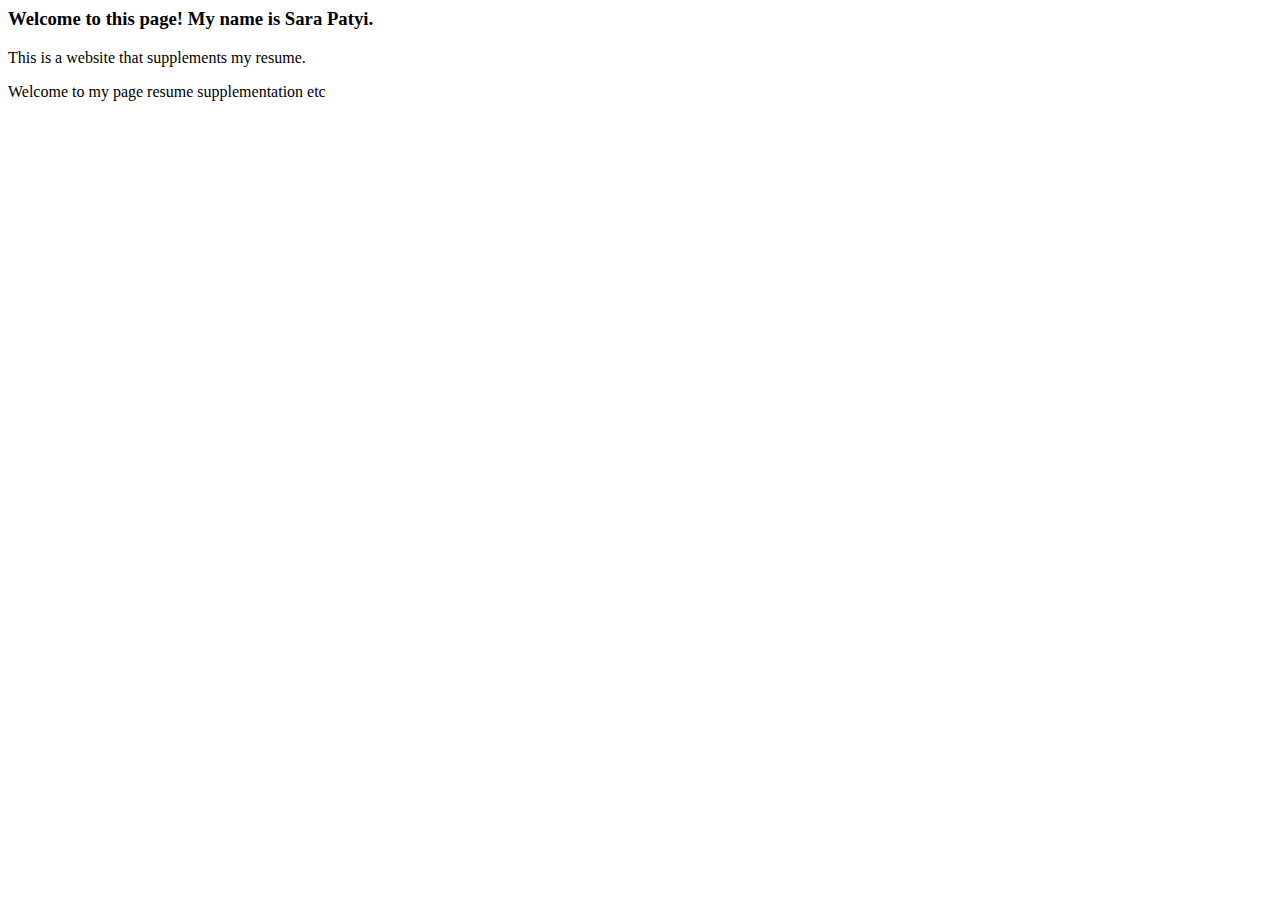
==== index.html @ 9a2e38a2 "testing" ====
<html>
  <head>
    <link rel="stylesheet" href="style.css" />
  </head>
  <body>
    <h3>Welcome to this page! My name is Sara Patyi.</h3>
    <p>This is a website that supplements my resume.</p>
  </body>
</html>

Welcome to my page resume supplementation etc
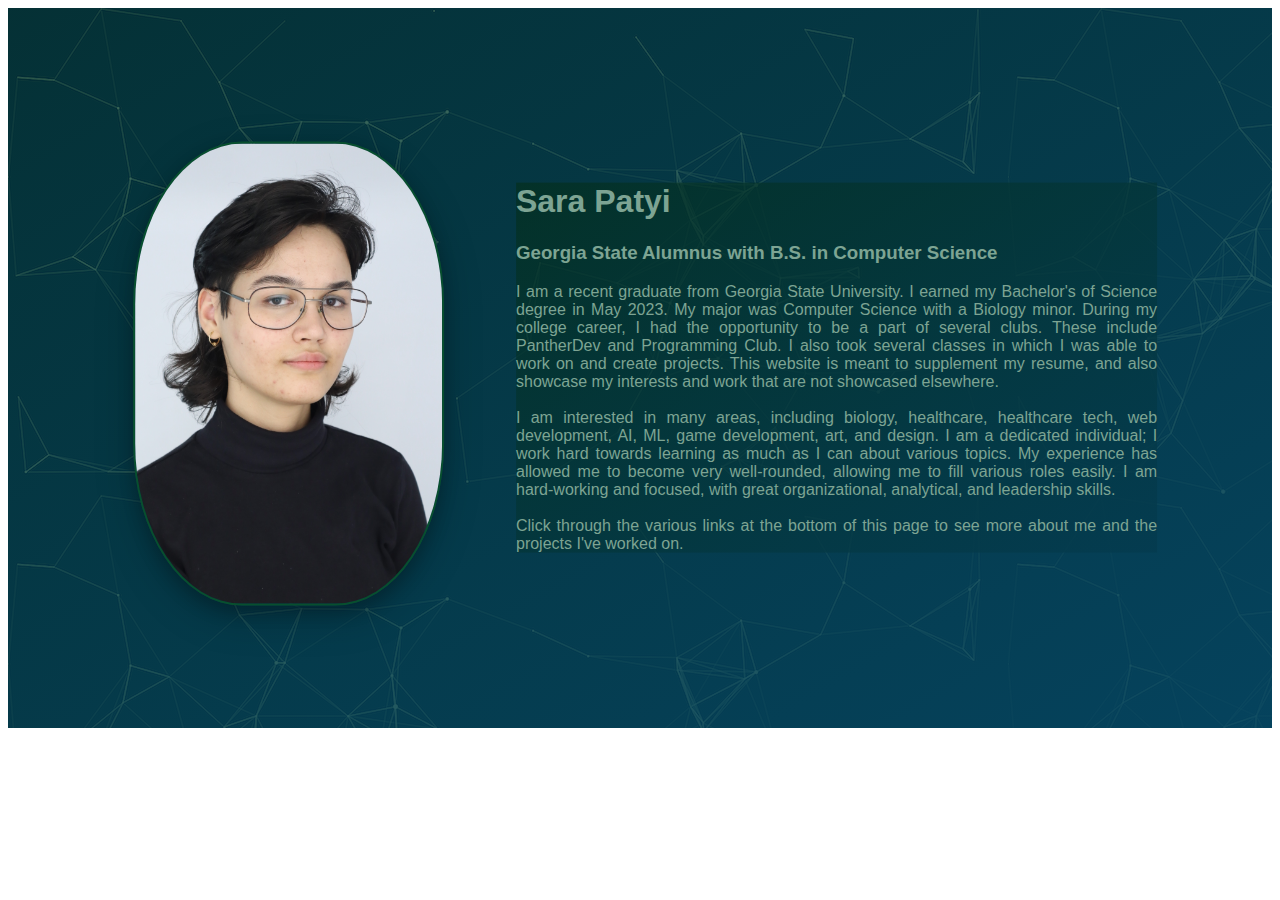
==== commit 399ecf00: "got rid of flask because i finally realized it won't work bc flask is dynamic & github pages only di" ====
--- a/index.html
+++ b/index.html
@@ -1,11 +1,46 @@
 <html>
   <head>
+    <title>Sara Patyi</title>
     <link rel="stylesheet" href="style.css" />
   </head>
   <body>
-    <h3>Welcome to this page! My name is Sara Patyi.</h3>
-    <p>This is a website that supplements my resume.</p>
+    <!--Top placed menu bar to navigate to various parts of the website.-->
+    <div id="menu-bar"></div>
+    <!--Section for the top part of the website which is a quick about me.-->
+    <div id="about-me">
+      <div class="pic">
+        <img src="mar6-23_04.jpg" />
+        <div class="self-intro">
+          <div class="rectangle">
+            <h1>Sara Patyi</h1>
+            <h3>Georgia State Alumnus with B.S. in Computer Science</h3>
+            <p>
+              I am a recent graduate from Georgia State University. I earned my
+              Bachelor's of Science degree in May 2023. My major was Computer
+              Science with a Biology minor. During my college career, I had the
+              opportunity to be a part of several clubs. These include
+              PantherDev and Programming Club. I also took several classes in
+              which I was able to work on and create projects. This website is
+              meant to supplement my resume, and also showcase my interests and
+              work that are not showcased elsewhere.
+              <br />
+              <br />
+              I am interested in many areas, including biology, healthcare,
+              healthcare tech, web development, AI, ML, game development, art,
+              and design. I am a dedicated individual; I work hard towards
+              learning as much as I can about various topics. My experience has
+              allowed me to become very well-rounded, allowing me to fill
+              various roles easily. I am hard-working and focused, with great
+              organizational, analytical, and leadership skills.
+              <br />
+              <br />
+              Click through the various links at the bottom of this page to see
+              more about me and the projects I've worked on.
+            </p>
+          </div>
+        </div>
+      </div>
+    </div>
+    <!--Bottom placed contact info area with linkedin, email link/contact form (?), github, itch page-->
   </body>
 </html>
-
-Welcome to my page resume supplementation etc
--- a/style.css
+++ b/style.css
@@ -0,0 +1,41 @@
+#about-me {
+    background-image: linear-gradient(to bottom right, rgba(4, 58, 33, 0.75), rgba(5, 69, 92, 0.95)), url('cool-background.png');
+    height: 80vh;
+    width: 100%;
+}
+
+.pic {
+    top: 41.5%;
+    left: 20%;
+    display: inline-flex;
+    transform: translate(-12%, -50%);
+    position: absolute;
+}
+
+.pic img {
+    border-radius: 35%;
+    width: 30%;
+    border: 2px solid #084f2e;
+    flex-basis: 30%;
+    box-shadow: 0 8px 16px 0 rgba(0, 0, 0, 0.2), 0 12px 40px 0 rgba(0, 0, 0, 0.19);
+}
+
+.rectangle {
+    background-image: linear-gradient(to bottom right, rgba(3, 46, 26, 0.65), rgba(4, 59, 79, 0.85))
+}
+
+.self-intro
+{
+    padding-left: 7%;
+    padding-top: 2%;
+    text-align: justify;
+    font-family: 'Segoe UI', Tahoma, Geneva, Verdana, sans-serif;
+    color: #7da493;
+    font-weight: bold;
+}
+
+.self-intro p {
+    font-family: Arial, Helvetica, sans-serif;
+    font-size: medium;
+    font-weight: 50;
+}
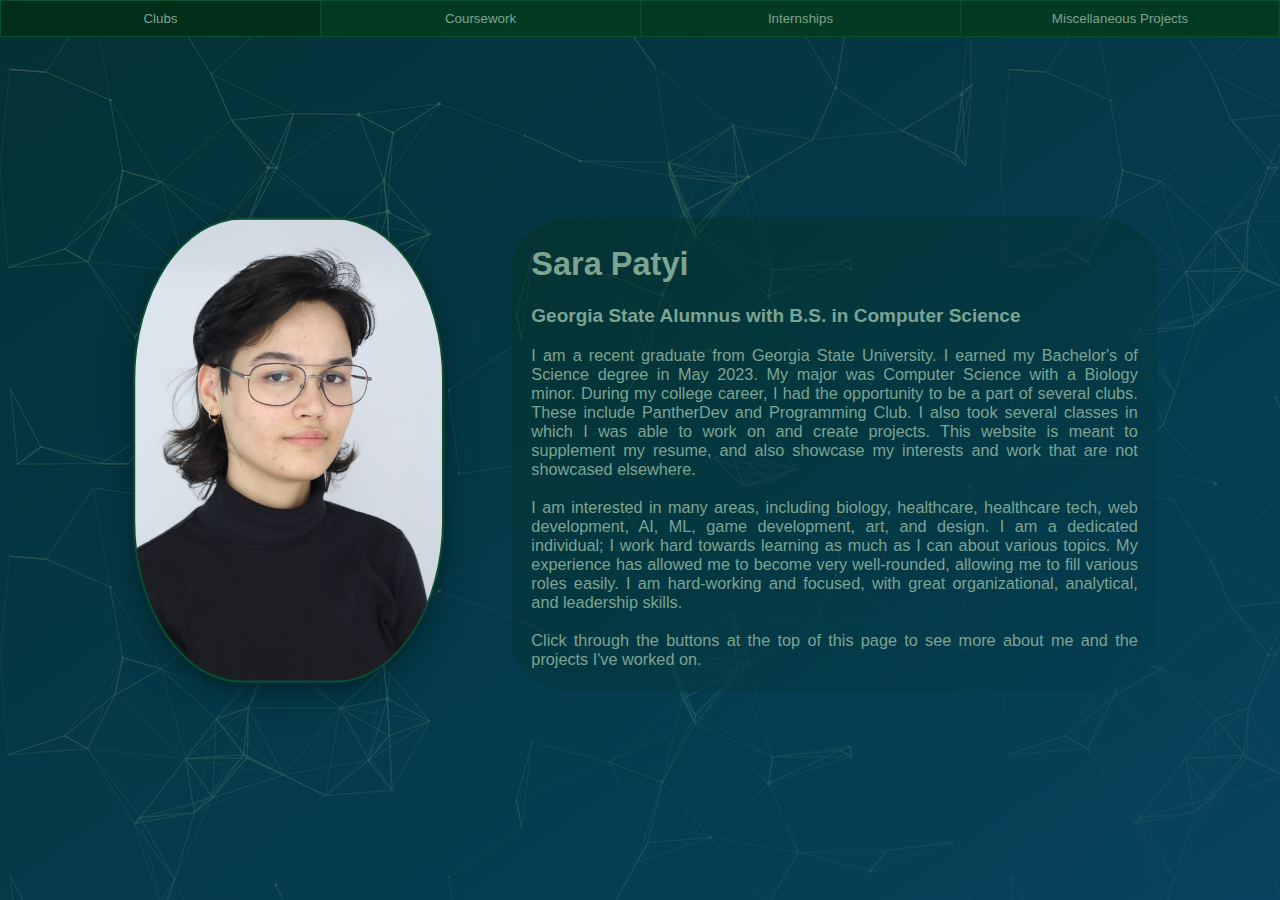
==== commit 37dcc16b: "fixed some smallish formatting issues & added the start of buttons" ====
--- a/index.html
+++ b/index.html
@@ -4,10 +4,16 @@
     <link rel="stylesheet" href="style.css" />
   </head>
   <body>
-    <!--Top placed menu bar to navigate to various parts of the website.-->
-    <div id="menu-bar"></div>
+    
     <!--Section for the top part of the website which is a quick about me.-->
     <div id="about-me">
+      <!--Top placed menu bar to navigate to various parts of the website.-->
+      <div class="menu-bar" >
+        <button >Clubs</button>
+        <button >Coursework</button>
+        <button >Internships</button>
+        <button >Miscellaneous Projects</button>
+      </div>
       <div class="pic">
         <img src="mar6-23_04.jpg" />
         <div class="self-intro">
@@ -34,7 +40,7 @@
               organizational, analytical, and leadership skills.
               <br />
               <br />
-              Click through the various links at the bottom of this page to see
+              Click through the buttons at the top of this page to see
               more about me and the projects I've worked on.
             </p>
           </div>
@@ -42,5 +48,6 @@
       </div>
     </div>
     <!--Bottom placed contact info area with linkedin, email link/contact form (?), github, itch page-->
+    <div class="contact"></div>
   </body>
 </html>
--- a/style.css
+++ b/style.css
@@ -1,11 +1,46 @@
+body {
+    margin: 0px;
+}
+
+.menu-bar {
+    width: 100%;
+}
+
+.menu-bar button {
+    width: 25%;
+    border: 1px solid #084f2e; /* Green border */
+    color: #7da493; /* White text */
+    padding: 10px 24px; /* Some padding */
+    cursor: pointer; /* Pointer/hand icon */
+    float: left; /* Float the buttons side by side */
+    background-color:rgba(4, 58, 33);
+}
+  
+.menu-bar button:not(:last-child) {
+    border-right: none; /* Prevent double borders */
+}
+  
+/* Clear floats (clearfix hack) */
+.menu-bar:after {
+    content: "";
+    clear: both;
+    display: table;
+}
+  
+/* Add a background color on hover */
+.menu-bar button:hover {
+    background-color: rgb(3, 46, 26);
+}
+
 #about-me {
+    position: relative;
     background-image: linear-gradient(to bottom right, rgba(4, 58, 33, 0.75), rgba(5, 69, 92, 0.95)), url('cool-background.png');
-    height: 80vh;
+    height: 100%;
     width: 100%;
 }
 
 .pic {
-    top: 41.5%;
+    top: 50%;
     left: 20%;
     display: inline-flex;
     transform: translate(-12%, -50%);
@@ -21,21 +56,26 @@
 }
 
 .rectangle {
-    background-image: linear-gradient(to bottom right, rgba(3, 46, 26, 0.65), rgba(4, 59, 79, 0.85))
+    border-radius: 10%;
+    position: relative;
+    padding-left: 3%;
+    padding-right: 3%;
+    padding-top: 1%;
+    padding-bottom: 1%;
+    background-image: linear-gradient(to bottom right, rgba(3, 46, 26, 0.45), rgba(4, 59, 79, 0.65))
 }
 
-.self-intro
-{
-    padding-left: 7%;
-    padding-top: 2%;
+.self-intro {
+    padding-left: 37%;
     text-align: justify;
     font-family: 'Segoe UI', Tahoma, Geneva, Verdana, sans-serif;
     color: #7da493;
+    font-size: 1.27vw;
     font-weight: bold;
+    position: absolute;
 }
 
 .self-intro p {
     font-family: Arial, Helvetica, sans-serif;
-    font-size: medium;
     font-weight: 50;
 }
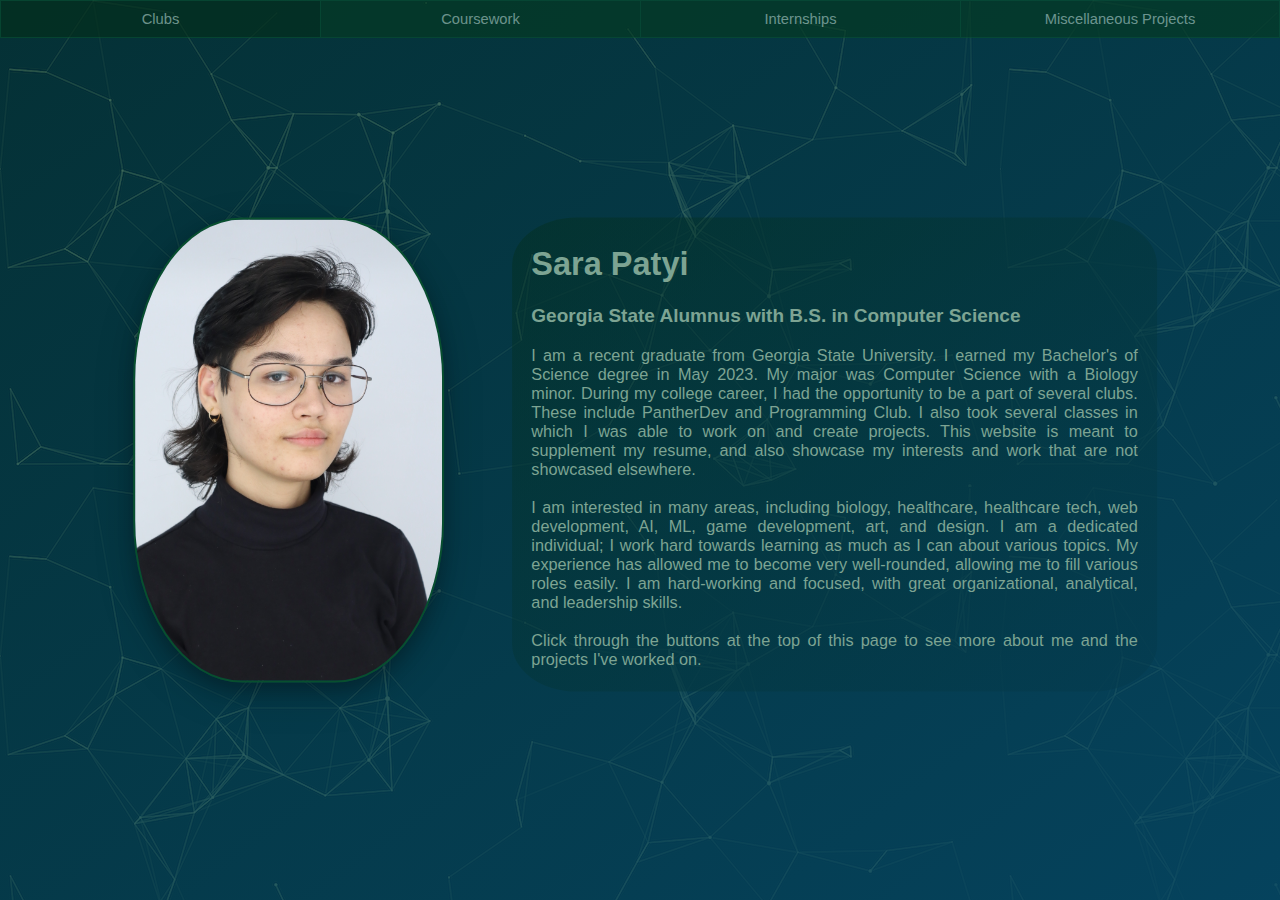
==== commit 4696060d: "small stylistic changes; hopefully viable on mobile" ====
--- a/index.html
+++ b/index.html
@@ -2,6 +2,7 @@
   <head>
     <title>Sara Patyi</title>
     <link rel="stylesheet" href="style.css" />
+    <meta name="viewport" content="width=device-width, initial-scale=1">
   </head>
   <body>
     
--- a/style.css
+++ b/style.css
@@ -9,11 +9,13 @@
 .menu-bar button {
     width: 25%;
     border: 1px solid #084f2e; /* Green border */
-    color: #7da493; /* White text */
+    color: #a3c5b7; /* White text */
+    font-size: 1.15vw;
     padding: 10px 24px; /* Some padding */
     cursor: pointer; /* Pointer/hand icon */
     float: left; /* Float the buttons side by side */
     background-color:rgba(4, 58, 33);
+    opacity: 65%;
 }
   
 .menu-bar button:not(:last-child) {
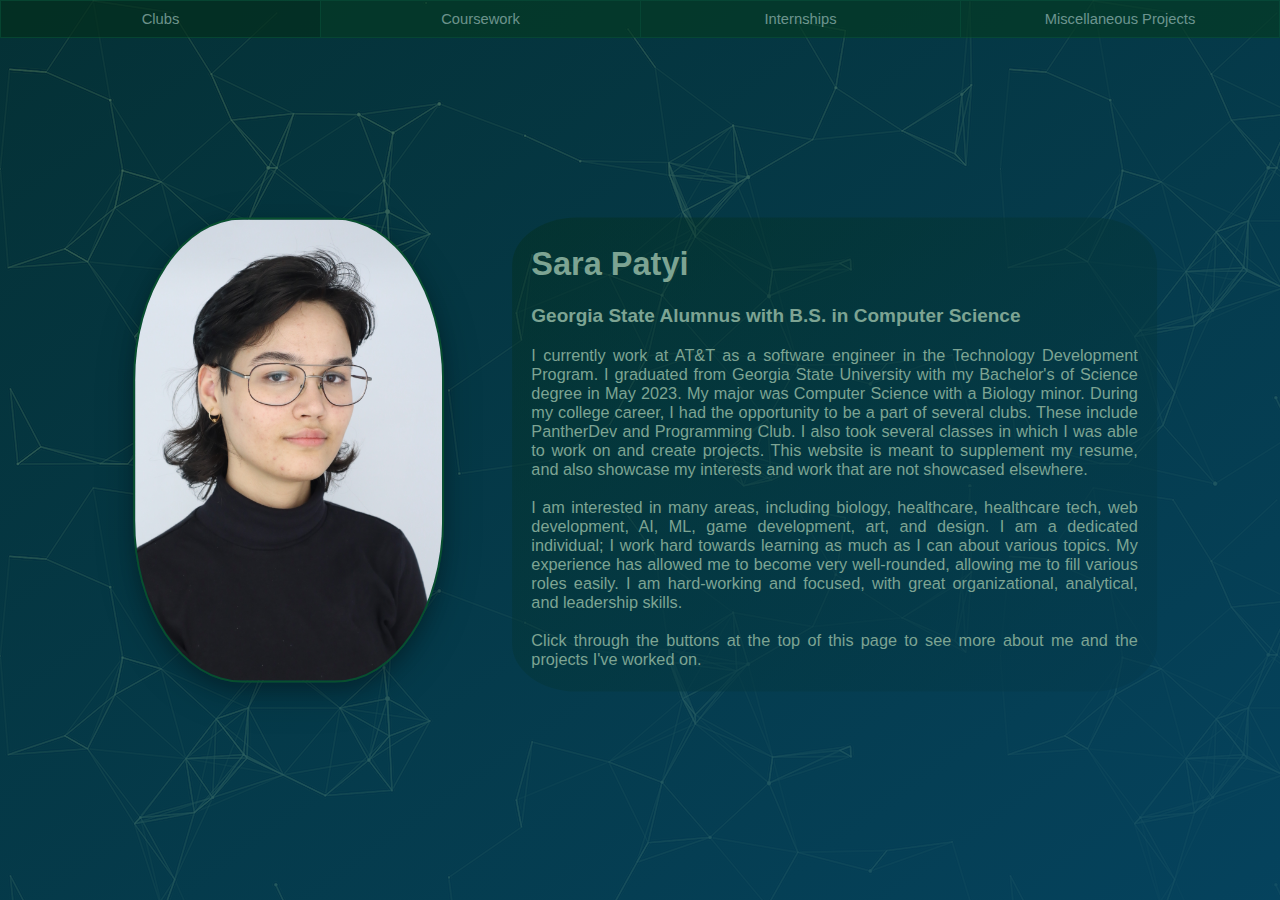
==== commit 91b766df: "updated some wording to reflect current job" ====
--- a/index.html
+++ b/index.html
@@ -22,7 +22,8 @@
             <h1>Sara Patyi</h1>
             <h3>Georgia State Alumnus with B.S. in Computer Science</h3>
             <p>
-              I am a recent graduate from Georgia State University. I earned my
+              I currently work at AT&T as a software engineer in the Technology Development Program. I 
+              graduated from Georgia State University with my
               Bachelor's of Science degree in May 2023. My major was Computer
               Science with a Biology minor. During my college career, I had the
               opportunity to be a part of several clubs. These include
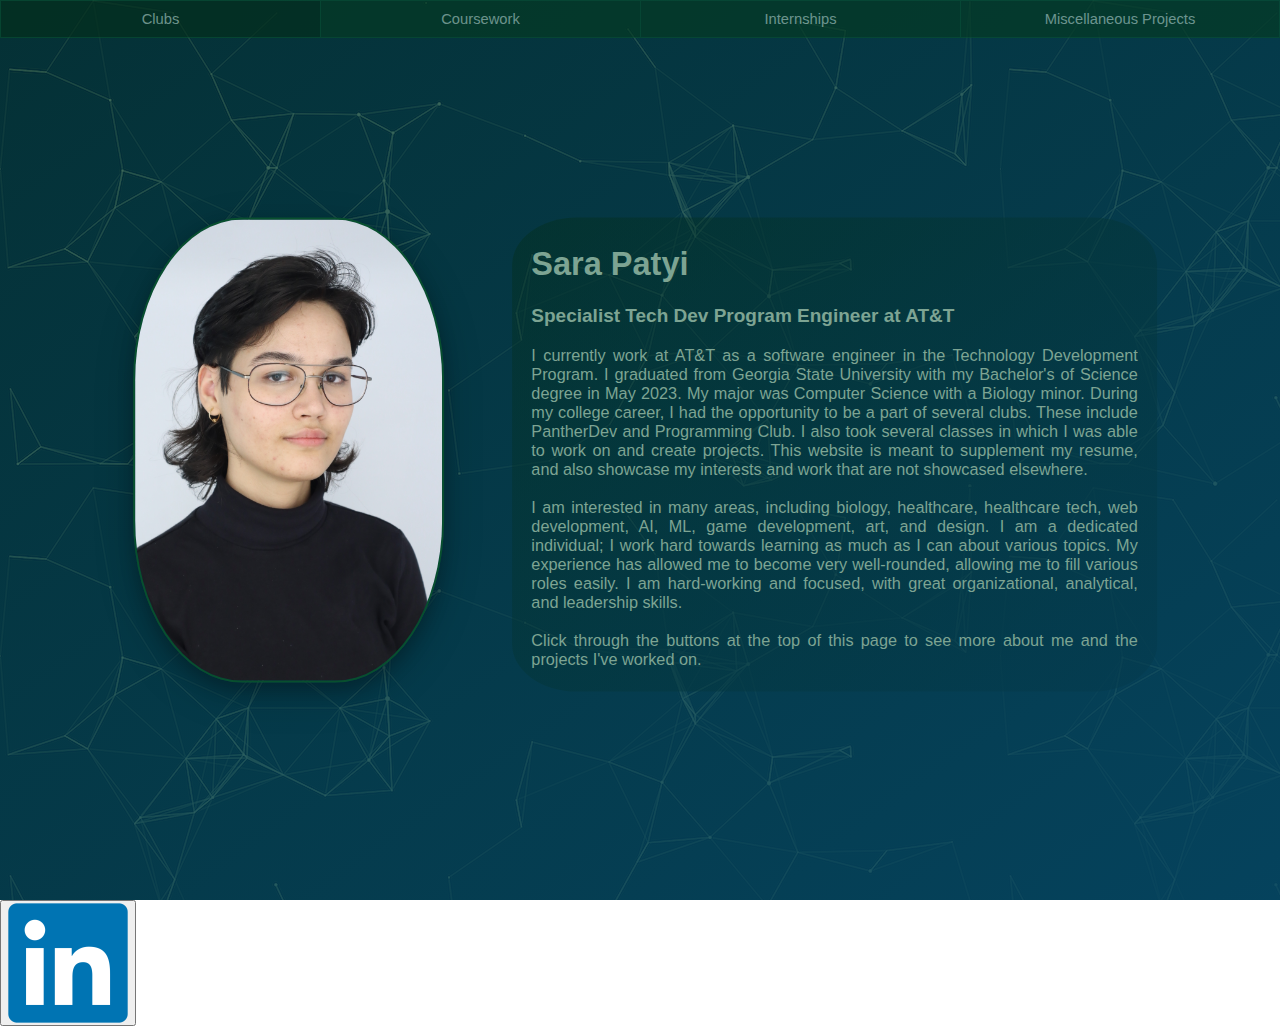
==== commit d204680e: "reorganized file structure a little and started work on expanding website function" ====
--- a/index.html
+++ b/index.html
@@ -16,11 +16,11 @@
         <button >Miscellaneous Projects</button>
       </div>
       <div class="pic">
-        <img src="mar6-23_04.jpg" />
+        <img src="static/mar6-23_04.jpg" />
         <div class="self-intro">
           <div class="rectangle">
             <h1>Sara Patyi</h1>
-            <h3>Georgia State Alumnus with B.S. in Computer Science</h3>
+            <h3>Specialist Tech Dev Program Engineer at AT&T </h3>
             <p>
               I currently work at AT&T as a software engineer in the Technology Development Program. I 
               graduated from Georgia State University with my
@@ -50,6 +50,8 @@
       </div>
     </div>
     <!--Bottom placed contact info area with linkedin, email link/contact form (?), github, itch page-->
-    <div class="contact"></div>
+    <div class="contact">
+      <button><img src="static/LinkedIn_logo_initials.png"/></button>
+    </div>
   </body>
 </html>
--- a/style.css
+++ b/style.css
@@ -34,9 +34,25 @@
     background-color: rgb(3, 46, 26);
 }
 
+/* working on trying to get the same sort of overlay effect for the social contact buttons */
+/* .contact {
+    width: 100%;
+    align-content: center;
+} */
+
+/* .contact button {
+    width: 25%;
+    border: 1px solid #084f2e;
+    padding: 10px 24px;
+    cursor: pointer;
+    float: left;
+    background-color:rgba(4, 58, 33);
+    opacity: 65%;
+} */
+
 #about-me {
     position: relative;
-    background-image: linear-gradient(to bottom right, rgba(4, 58, 33, 0.75), rgba(5, 69, 92, 0.95)), url('cool-background.png');
+    background-image: linear-gradient(to bottom right, rgba(4, 58, 33, 0.75), rgba(5, 69, 92, 0.95)), url('static/cool-background.png');
     height: 100%;
     width: 100%;
 }
@@ -80,4 +96,4 @@
 .self-intro p {
     font-family: Arial, Helvetica, sans-serif;
     font-weight: 50;
-}
+}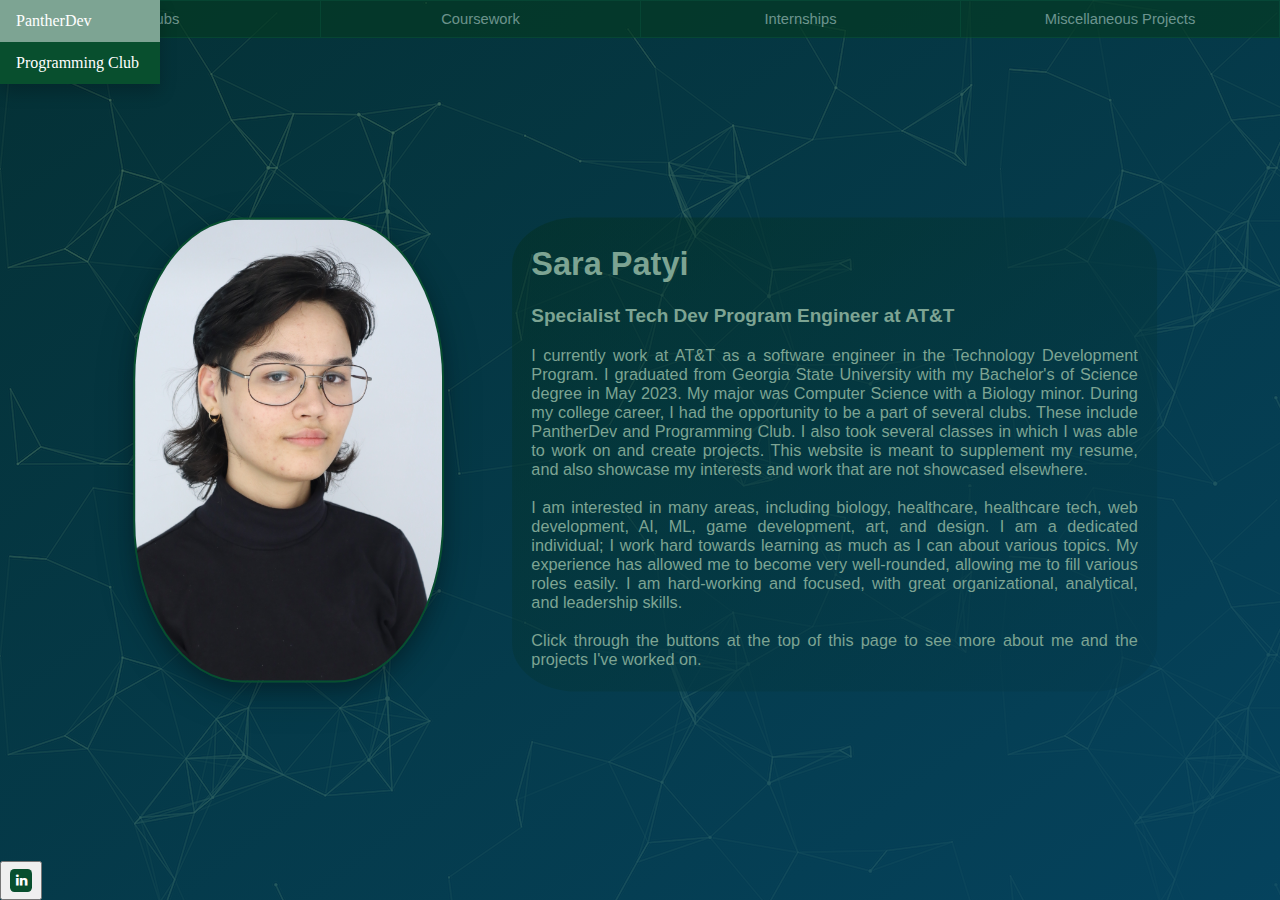
==== commit 6e7fd25b: "trying to add dropdown menu for clubs, as well as club pages" ====
--- a/index.html
+++ b/index.html
@@ -1,8 +1,9 @@
 <html>
   <head>
     <title>Sara Patyi</title>
+    <meta name="viewport" content="width=device-width, initial-scale=1">
     <link rel="stylesheet" href="style.css" />
-    <meta name="viewport" content="width=device-width, initial-scale=1">
+    <link rel="stylesheet" href="https://cdnjs.cloudflare.com/ajax/libs/font-awesome/4.7.0/css/font-awesome.min.css" />
   </head>
   <body>
     
@@ -11,6 +12,10 @@
       <!--Top placed menu bar to navigate to various parts of the website.-->
       <div class="menu-bar" >
         <button >Clubs</button>
+        <div class="club-content">
+          <a href="PantherDev.html">PantherDev</a>
+          <a href="ProgClub.html">Programming Club</a>
+        </div>
         <button >Coursework</button>
         <button >Internships</button>
         <button >Miscellaneous Projects</button>
@@ -22,8 +27,8 @@
             <h1>Sara Patyi</h1>
             <h3>Specialist Tech Dev Program Engineer at AT&T </h3>
             <p>
-              I currently work at AT&T as a software engineer in the Technology Development Program. I 
-              graduated from Georgia State University with my
+              I currently work at AT&T as a software engineer in the Technology 
+              Development Program. I graduated from Georgia State University with my
               Bachelor's of Science degree in May 2023. My major was Computer
               Science with a Biology minor. During my college career, I had the
               opportunity to be a part of several clubs. These include
@@ -48,10 +53,10 @@
           </div>
         </div>
       </div>
-    </div>
-    <!--Bottom placed contact info area with linkedin, email link/contact form (?), github, itch page-->
-    <div class="contact">
-      <button><img src="static/LinkedIn_logo_initials.png"/></button>
+      <!--Bottom placed contact info area with linkedin, email link/contact form (?), github, itch page-->
+      <div class="contact">
+        <button><a href="#" class="fa fa-linkedin"></a></button>
+      </div>
     </div>
   </body>
 </html>
--- a/style.css
+++ b/style.css
@@ -1,9 +1,5 @@
 body {
     margin: 0px;
-}
-
-.menu-bar {
-    width: 100%;
 }
 
 .menu-bar button {
@@ -17,6 +13,12 @@
     background-color:rgba(4, 58, 33);
     opacity: 65%;
 }
+
+.menu-bar {
+    width: 100%;
+    position: relative;
+    display: inline-block;
+}
   
 .menu-bar button:not(:last-child) {
     border-right: none; /* Prevent double borders */
@@ -28,27 +30,62 @@
     clear: both;
     display: table;
 }
-  
+
+.club-content {
+    display: none;
+    position: absolute;
+    background-color: #084f2e;
+    min-width: 160px;
+    box-shadow: 0px 8px 16px 0px rgba(0,0,0,0.2);
+    z-index: 1;
+}
+
+.club-content a {
+    color: white;
+    padding: 12px 16px;
+    text-decoration: none;
+    display: block;
+}
+
+.club-content a:hover {
+    background-color: #7da493;
+}
+
+.menu-bar:hover .club-content {
+    display: block;
+}
+
 /* Add a background color on hover */
 .menu-bar button:hover {
     background-color: rgb(3, 46, 26);
 }
 
+
 /* working on trying to get the same sort of overlay effect for the social contact buttons */
-/* .contact {
+.contact {
     width: 100%;
-    align-content: center;
-} */
+    position: fixed;
+    bottom: 0;
+}
 
-/* .contact button {
-    width: 25%;
-    border: 1px solid #084f2e;
-    padding: 10px 24px;
-    cursor: pointer;
-    float: left;
-    background-color:rgba(4, 58, 33);
-    opacity: 65%;
-} */
+.fa {
+    border-radius: 20%;
+    padding: 5px;
+    font-size: 30px;
+    width: 12px;
+    text-align: center;
+    text-decoration: none;
+    margin: 5px 2px;
+}
+
+.fa:hover {
+    opacity: 70%;
+}
+
+.fa-linkedin {
+    background:#084f2e;
+    color: white;
+}
 
 #about-me {
     position: relative;
